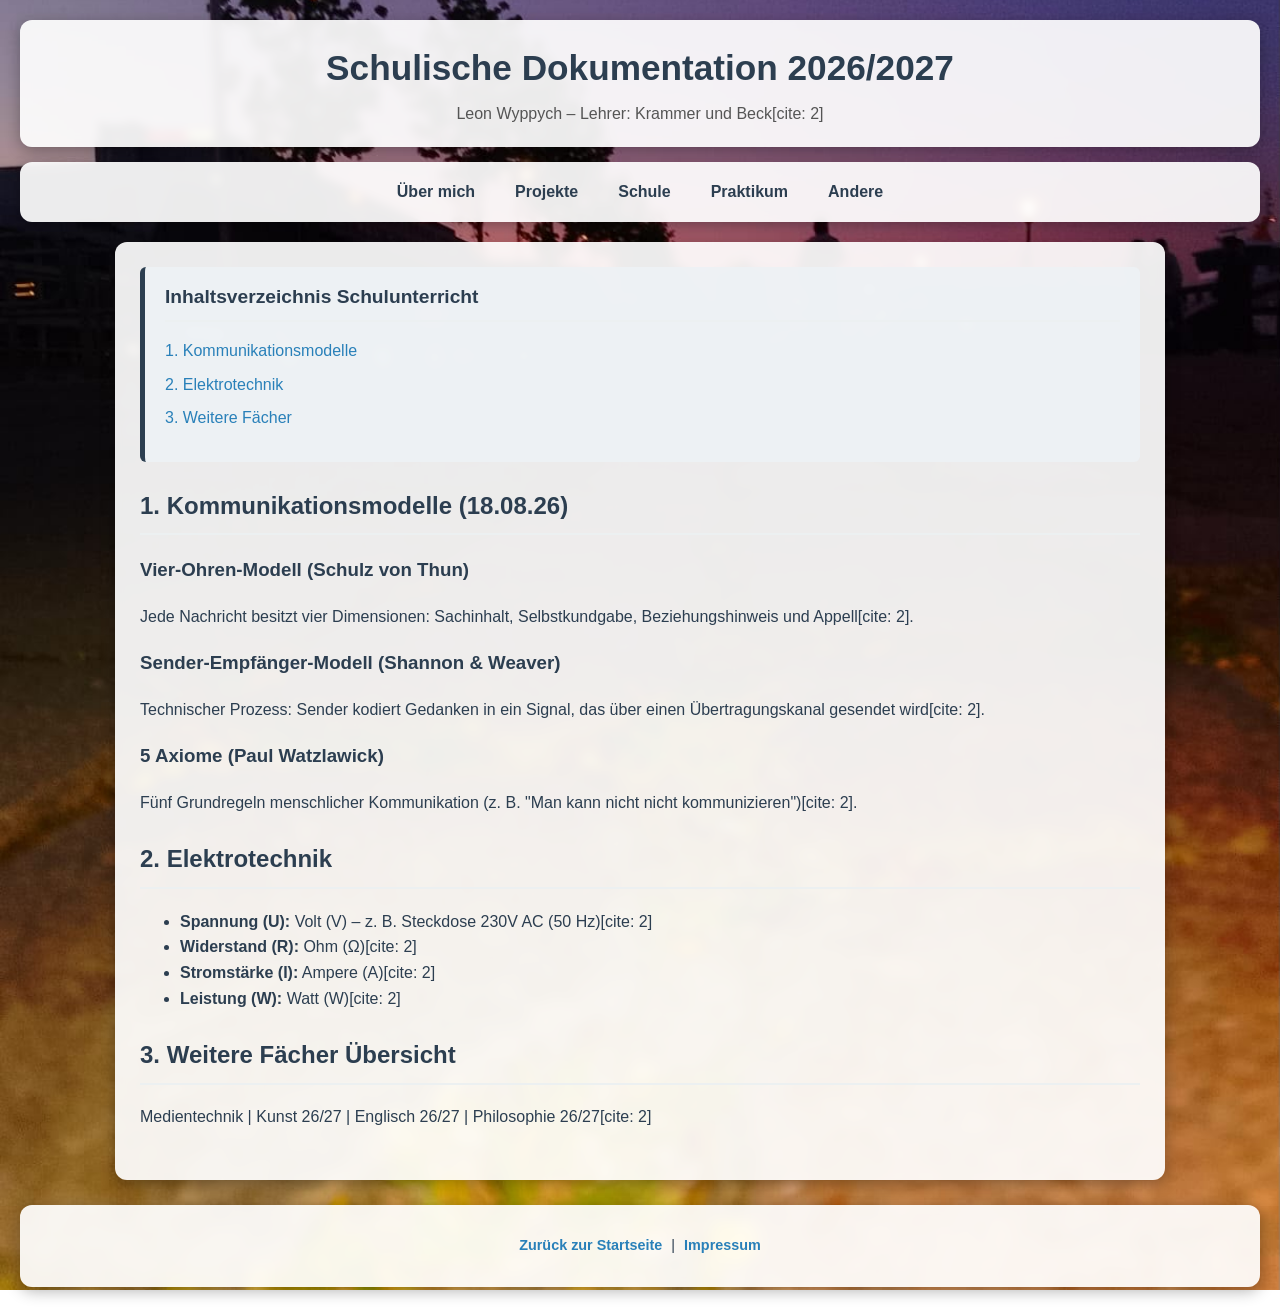
==== schule.html @ 0bf90686 "Add files via upload" ====
<!DOCTYPE html>
<html lang="de">
<head>
    <meta charset="UTF-8">
    <title>Schule - Leon Wyppych</title>
    <link rel="stylesheet" href="style.css">
</head>
<body>
    <header>
        <h1>Schulische Dokumentation 2026/2027</h1>
        <p>Leon Wyppych – Lehrer: Krammer und Beck[cite: 2]</p>
    </header>

    <nav>
        <ul>
            <li><a href="index.html">Über mich</a></li>
            <li><a href="projekte.html">Projekte</a></li>
            <li><a href="schule.html">Schule</a></li>
            <li><a href="praktikum.html">Praktikum</a></li>
            <li><a href="andere.html">Andere</a></li>
        </ul>
    </nav>

    <main>
        <section class="toc">
            <h2>Inhaltsverzeichnis Schulunterricht</h2>
            <ul>
                <li><a href="#kommunikation">1. Kommunikationsmodelle</a></li>
                <li><a href="#elektrotechnik">2. Elektrotechnik</a></li>
                <li><a href="#faecher">3. Weitere Fächer</a></li>
            </ul>
        </section>

        <section id="kommunikation">
            <h2>1. Kommunikationsmodelle (18.08.26)</h2>
            <article>
                <h3>Vier-Ohren-Modell (Schulz von Thun)</h3>
                <p>Jede Nachricht besitzt vier Dimensionen: Sachinhalt, Selbstkundgabe, Beziehungshinweis und Appell[cite: 2].</p>
            </article>
            <article>
                <h3>Sender-Empfänger-Modell (Shannon & Weaver)</h3>
                <p>Technischer Prozess: Sender kodiert Gedanken in ein Signal, das über einen Übertragungskanal gesendet wird[cite: 2].</p>
            </article>
            <article>
                <h3>5 Axiome (Paul Watzlawick)</h3>
                <p>Fünf Grundregeln menschlicher Kommunikation (z. B. "Man kann nicht nicht kommunizieren")[cite: 2].</p>
            </article>
        </section>

        <section id="elektrotechnik">
            <h2>2. Elektrotechnik</h2>
            <ul>
                <li><strong>Spannung (U):</strong> Volt (V) – z. B. Steckdose 230V AC (50 Hz)[cite: 2]</li>
                <li><strong>Widerstand (R):</strong> Ohm (Ω)[cite: 2]</li>
                <li><strong>Stromstärke (I):</strong> Ampere (A)[cite: 2]</li>
                <li><strong>Leistung (W):</strong> Watt (W)[cite: 2]</li>
            </ul>
        </section>

        <section id="faecher">
            <h2>3. Weitere Fächer Übersicht</h2>
            <p>Medientechnik | Kunst 26/27 | Englisch 26/27 | Philosophie 26/27[cite: 2]</p>
        </section>
    </main>

    <footer>
        <p><a href="index.html">Zurück zur Startseite</a> | <a href="impressum.html">Impressum</a></p>
    </footer>
</body>
</html>
---- style.css ----
/* Hintergrundbild für die gesamte Website */
body {
    font-family: 'Segoe UI', Tahoma, Geneva, Verdana, sans-serif;
    line-height: 1.6;
    margin: 0;
    padding: 20px;
    background-image: url("backroundleon.jpeg");
    background-size: cover;
    background-position: center;
    background-attachment: fixed;
    background-repeat: no-repeat;
    color: #2c3e50;
}

/* Header-Karten-Look */
header {
    background-color: rgba(255, 255, 255, 0.92);
    color: #2c3e50;
    padding: 20px;
    text-align: center;
    border-radius: 12px;
    box-shadow: 0 4px 15px rgba(0, 0, 0, 0.3);
    backdrop-filter: blur(5px);
    margin-bottom: 15px;
}

header h1 {
    margin: 0;
    font-size: 2.2em;
}

header p {
    margin: 5px 0 0 0;
    font-weight: 500;
    color: #555;
}

/* Navigation */
nav {
    background-color: rgba(255, 255, 255, 0.92);
    border-radius: 12px;
    padding: 5px;
    margin-bottom: 20px;
    box-shadow: 0 4px 15px rgba(0, 0, 0, 0.3);
    backdrop-filter: blur(5px);
}

nav ul {
    list-style-type: none;
    margin: 0;
    padding: 0;
    display: flex;
    justify-content: center;
    flex-wrap: wrap;
}

nav li a {
    display: block;
    color: #2c3e50;
    text-align: center;
    padding: 12px 20px;
    text-decoration: none;
    font-weight: bold;
    border-radius: 8px;
    transition: all 0.3s ease;
}

nav li a:hover {
    background-color: #2c3e50;
    color: white;
}

/* Hauptbereich auf weißem Feld */
main {
    background-color: rgba(255, 255, 255, 0.92);
    padding: 25px;
    border-radius: 12px;
    box-shadow: 0 4px 15px rgba(0, 0, 0, 0.3);
    backdrop-filter: blur(5px);
    max-width: 1000px;
    margin: 0 auto;
}

/* Hero-Bereich mit Profilbild */
.hero-section {
    display: flex;
    align-items: center;
    gap: 25px;
    background-color: rgba(245, 247, 250, 0.9);
    padding: 20px;
    border-radius: 10px;
    margin-bottom: 25px;
    border: 1px solid #e0e0e0;
}

.profile-img {
    width: 260px;
    height: auto;
    border-radius: 10px;
    box-shadow: 0 4px 10px rgba(0, 0, 0, 0.2);
}

.hero-text {
    flex: 1;
}

/* Inhaltsverzeichnis (TOC) */
.toc {
    background-color: rgba(238, 242, 245, 0.9);
    border-left: 5px solid #2c3e50;
    padding: 15px 20px;
    margin-bottom: 25px;
    border-radius: 6px;
}

.toc h2 {
    margin-top: 0;
    font-size: 1.2em;
    color: #2c3e50;
}

.toc ul {
    list-style-type: none;
    padding-left: 0;
}

.toc li {
    margin-bottom: 8px;
}

.toc a {
    color: #2980b9;
    text-decoration: none;
}

.toc a:hover {
    text-decoration: underline;
}

/* Abschnitte innerhalb der Karten */
section {
    margin-bottom: 25px;
}

section h2 {
    border-bottom: 2px solid #ecf0f1;
    padding-bottom: 8px;
    color: #2c3e50;
}

/* Footer-Karten-Look */
footer {
    text-align: center;
    padding: 15px;
    margin-top: 25px;
    background-color: rgba(255, 255, 255, 0.92);
    color: #2c3e50;
    font-size: 0.9em;
    border-radius: 12px;
    box-shadow: 0 4px 15px rgba(0, 0, 0, 0.3);
    backdrop-filter: blur(5px);
}

footer a {
    color: #2980b9;
    text-decoration: none;
    margin: 0 5px;
    font-weight: 600;
}

footer a:hover {
    text-decoration: underline;
}

html {
    scroll-behavior: smooth;
}
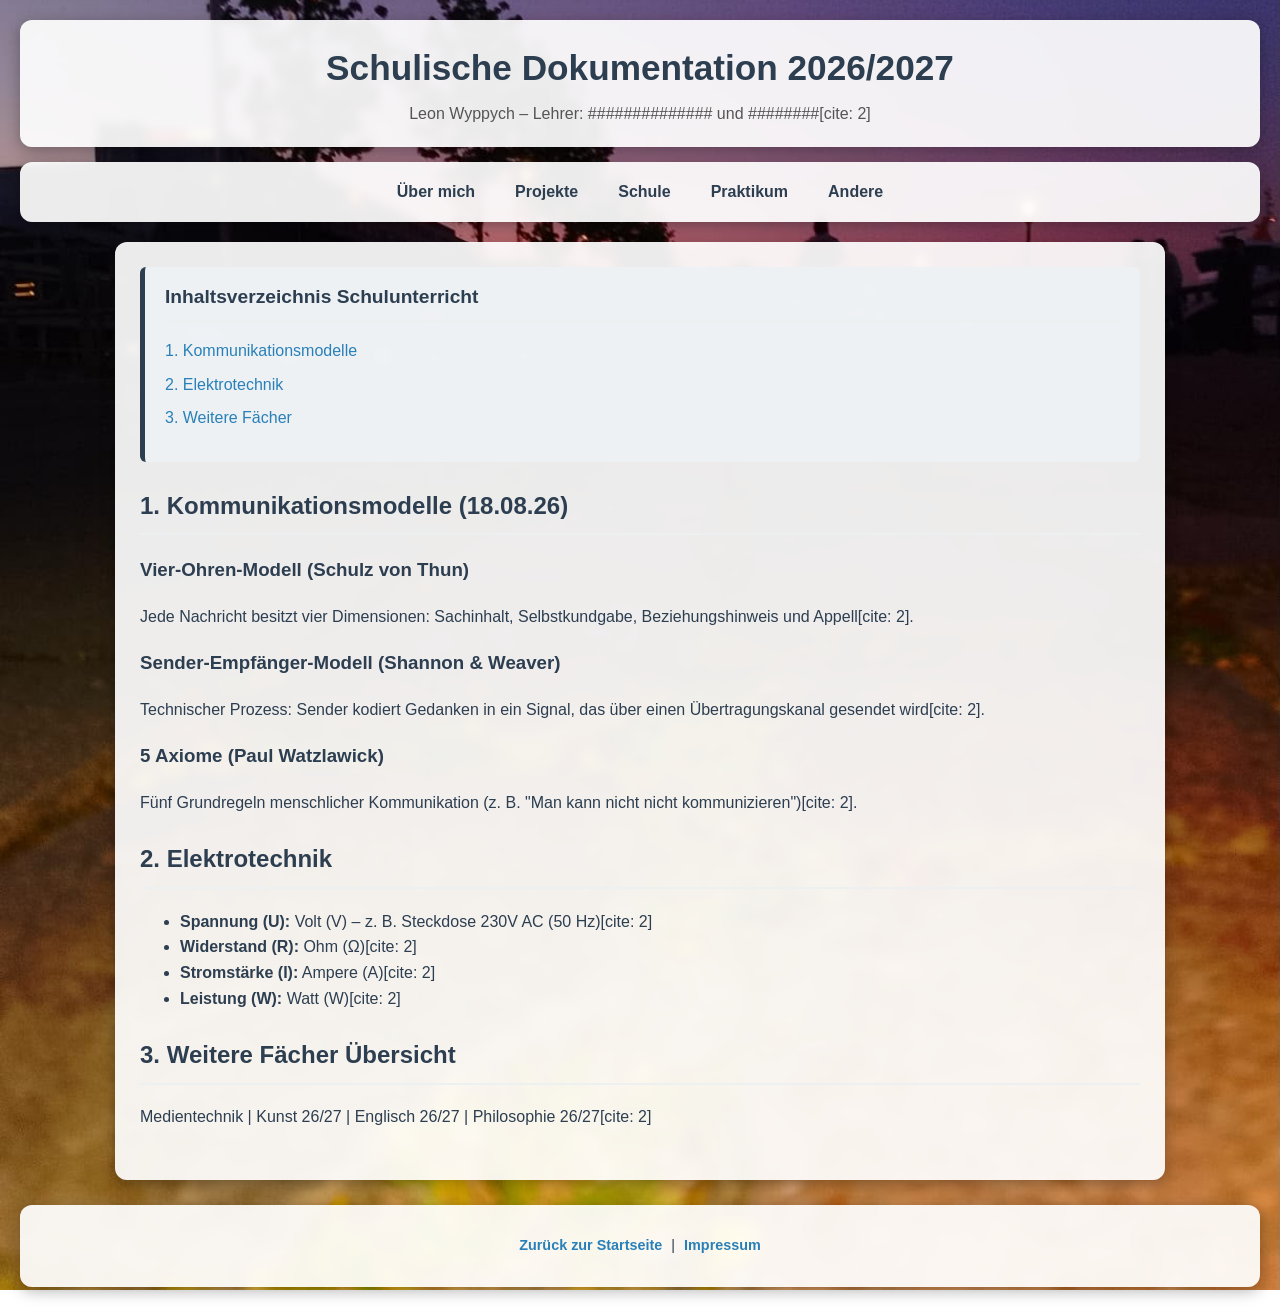
==== commit f673f8af: "Update teacher names in schule.html" ====
--- a/schule.html
+++ b/schule.html
@@ -8,7 +8,7 @@
 <body>
     <header>
         <h1>Schulische Dokumentation 2026/2027</h1>
-        <p>Leon Wyppych – Lehrer: Krammer und Beck[cite: 2]</p>
+        <p>Leon Wyppych – Lehrer: ############## und ########[cite: 2]</p>
     </header>
 
     <nav>
